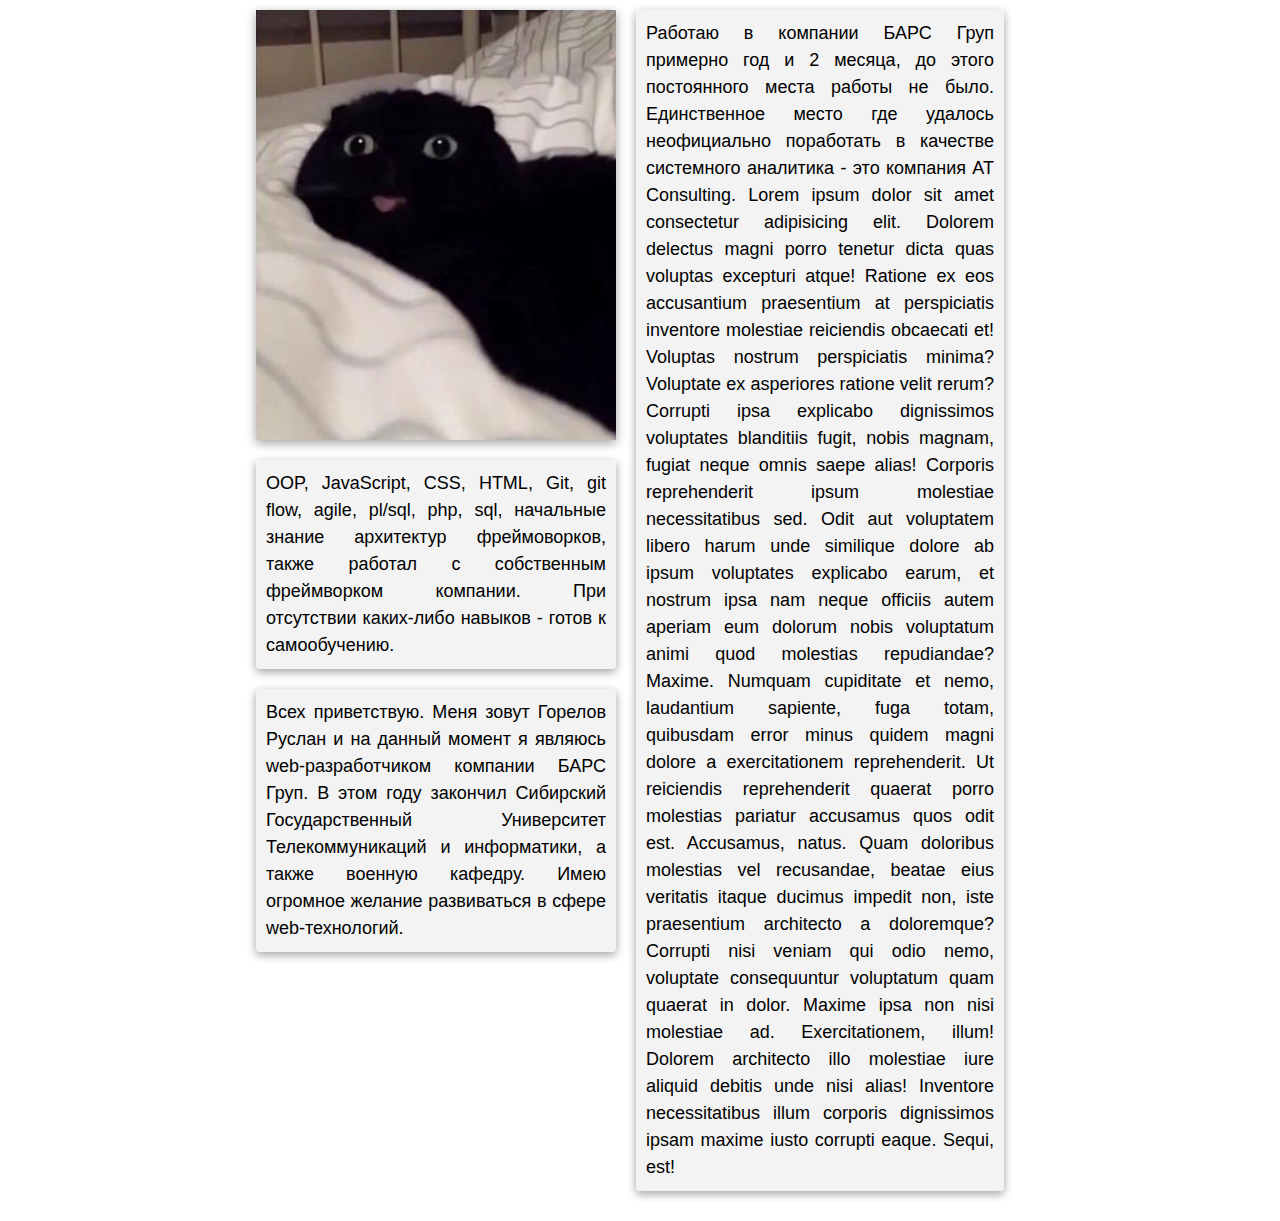
==== pages/page_about_me.html @ bee37705 "Complete test task" ====
<!DOCTYPE html>
<html lang="en">
<head>
    <meta charset="UTF-8">
    <link href="https://fonts.googleapis.com/css?family=Roboto:400,700&amp;subset=cyrillic" rel="stylesheet">
    
    <link rel="stylesheet" href="../styles/common.css">
    <link rel="stylesheet" href="../styles/stylesForPageAboutMe.css">
</head>
<body>
    <main class="container">
        <div>
            <img class="photo" src="../image/me.png" alt="Its me">
            <section class="skills grid-block">
                OOP, JavaScript, CSS, HTML, Git, git flow, agile, pl/sql, php, sql, начальные знание архитектур фреймоворков, 
                также работал с собственным фреймворком компании. 
                При отсутствии каких-либо навыков - готов к самообучению.
            </section>
            <section class="about-myself grid-block">
                Всех приветствую. Меня зовут Горелов Руслан и на данный момент я являюсь web-разработчиком компании БАРС Груп.
                В этом году закончил Сибирский Государственный Университет Телекоммуникаций и информатики, а также военную кафедру.
                Имею огромное желание развиваться в сфере web-технологий.
            </section>
        </div>
        <section class="expirience grid-block">
            Работаю в компании БАРС Груп примерно год и 2 месяца, до этого постоянного места работы не было. 
            Единственное место где удалось неофициально поработать в качестве системного аналитика - это компания AT Consulting.

            Lorem ipsum dolor sit amet consectetur adipisicing elit. Dolorem delectus magni porro tenetur dicta quas voluptas excepturi atque! Ratione ex eos accusantium praesentium at perspiciatis inventore molestiae reiciendis obcaecati et!
            Voluptas nostrum perspiciatis minima? Voluptate ex asperiores ratione velit rerum? Corrupti ipsa explicabo dignissimos voluptates blanditiis fugit, nobis magnam, fugiat neque omnis saepe alias! Corporis reprehenderit ipsum molestiae necessitatibus sed.
            Odit aut voluptatem libero harum unde similique dolore ab ipsum voluptates explicabo earum, et nostrum ipsa nam neque officiis autem aperiam eum dolorum nobis voluptatum animi quod molestias repudiandae? Maxime.
            Numquam cupiditate et nemo, laudantium sapiente, fuga totam, quibusdam error minus quidem magni dolore a exercitationem reprehenderit. Ut reiciendis reprehenderit quaerat porro molestias pariatur accusamus quos odit est. Accusamus, natus.
            Quam doloribus molestias vel recusandae, beatae eius veritatis itaque ducimus impedit non, iste praesentium architecto a doloremque? Corrupti nisi veniam qui odio nemo, voluptate consequuntur voluptatum quam quaerat in dolor.
            Maxime ipsa non nisi molestiae ad. Exercitationem, illum! Dolorem architecto illo molestiae iure aliquid debitis unde nisi alias! Inventore necessitatibus illum corporis dignissimos ipsam maxime iusto corrupti eaque. Sequi, est!
        </section>
    </main>
</body>
</html>
---- styles/common.css ----
body {
    font-family: 'Roboto Mono', 'Ubuntu Mono', 'Arial', 'Helvetica', sans-serif;
    background-color: white;
    font-size: 15px;
    margin: 0;
    padding: 0;
}

.container {
    width: 60%;
    display: flex;
    justify-content: space-evenly;
    margin: 0 auto;
    padding: 10px;
}

.grid-block {
    background-color: rgb(243, 243, 243);
    padding: 10px;
    margin-bottom: 20px;
    margin-right: 20px;
    font-size: 18px;
    line-height: 1.5em;
    text-align: justify;
    
    border-radius: 3px;
    -webkit-border-radius: 3px;
    -moz-border-radius: 3px;
    -o-border-radius: 3px;
    
    box-shadow: 0 3px 10px rgba(0, 0, 0, 0.16), 0 3px 10px rgba(0, 0, 0, 0.23);
    -webkit-box-shadow: 0 3px 10px rgba(0, 0, 0, 0.16), 0 3px 10px rgba(0, 0, 0, 0.23);
    -moz-box-shadow: 0 3px 10px rgba(0, 0, 0, 0.16), 0 3px 10px rgba(0, 0, 0, 0.23);
    -o-box-shadow: 0 3px 10px rgba(0, 0, 0, 0.16), 0 3px 10px rgba(0, 0, 0, 0.23); 
}
---- styles/stylesForPageAboutMe.css ----
.container .photo{ 
    margin-bottom: 20px;
    width: 360px;
    height: 430px; 
    box-shadow: 0 3px 10px rgba(0, 0, 0, 0.16), 0 3px 10px rgba(0, 0, 0, 0.23);
    transition: transform 0.6s ease;
}

/* .container .photo:hover {
    cursor: pointer;
    transform: scaleX(0);
} */

.container .skills,
.container .about-myself {
    width: 340px;
}

.container div:first-child {
    display: flex;
    flex-direction: column;
    justify-content: flex-start;
}
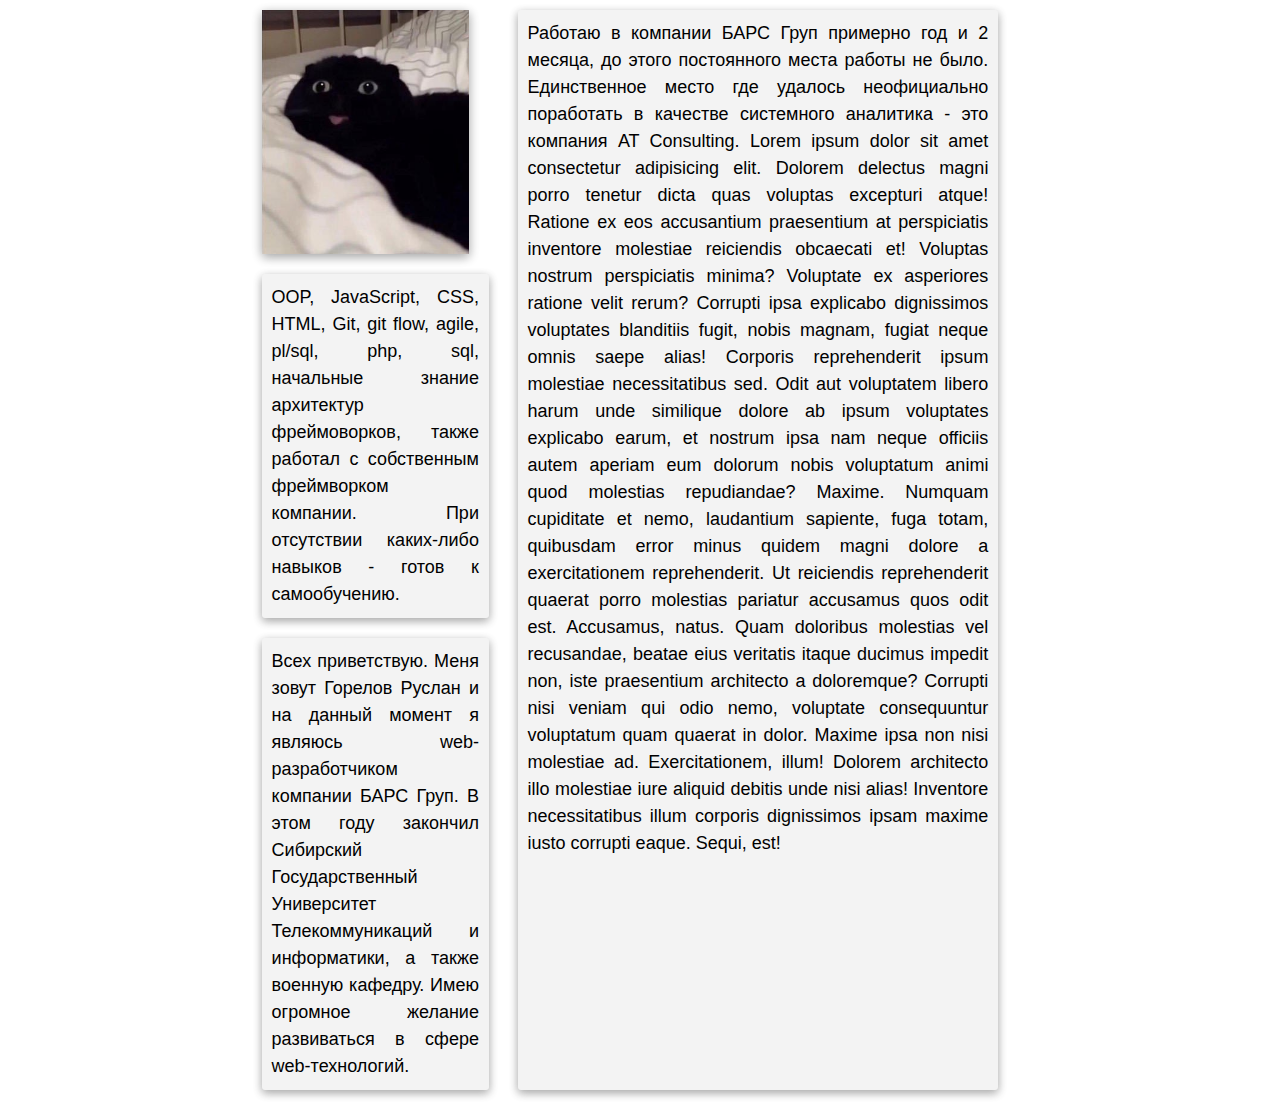
==== commit 5d9b45f7: "Some work for adaptive" ====
--- a/pages/page_about_me.html
+++ b/pages/page_about_me.html
@@ -10,7 +10,9 @@
 <body>
     <main class="container">
         <div>
-            <img class="photo" src="../image/me.png" alt="Its me">
+            <section class="photo">
+                <img src="../image/me.png" alt="Its me">
+            </section>
             <section class="skills grid-block">
                 OOP, JavaScript, CSS, HTML, Git, git flow, agile, pl/sql, php, sql, начальные знание архитектур фреймоворков, 
                 также работал с собственным фреймворком компании. 
--- a/styles/stylesForPageAboutMe.css
+++ b/styles/stylesForPageAboutMe.css
@@ -1,9 +1,8 @@
-.container .photo{ 
+.container img{ 
     margin-bottom: 20px;
-    width: 360px;
-    height: 430px; 
+    display: block;
+    max-width: 100%;
     box-shadow: 0 3px 10px rgba(0, 0, 0, 0.16), 0 3px 10px rgba(0, 0, 0, 0.23);
-    transition: transform 0.6s ease;
 }
 
 /* .container .photo:hover {
@@ -12,12 +11,31 @@
 } */
 
 .container .skills,
-.container .about-myself {
-    width: 340px;
+.container .about-myself,
+.container .photo {
+    width: 90%;
 }
 
 .container div:first-child {
     display: flex;
     flex-direction: column;
     justify-content: flex-start;
+    width: 30%;
+    margin-right: 20px;
 }
+
+.container .expirience {
+    width: 60%;
+}
+
+@media (max-width: 1000px) {
+    .grid-block {
+        font-size: 17px;
+    }
+}
+
+@media (max-width: 600px) {
+    .grid-block {
+        font-size: 15px;
+    }
+}
